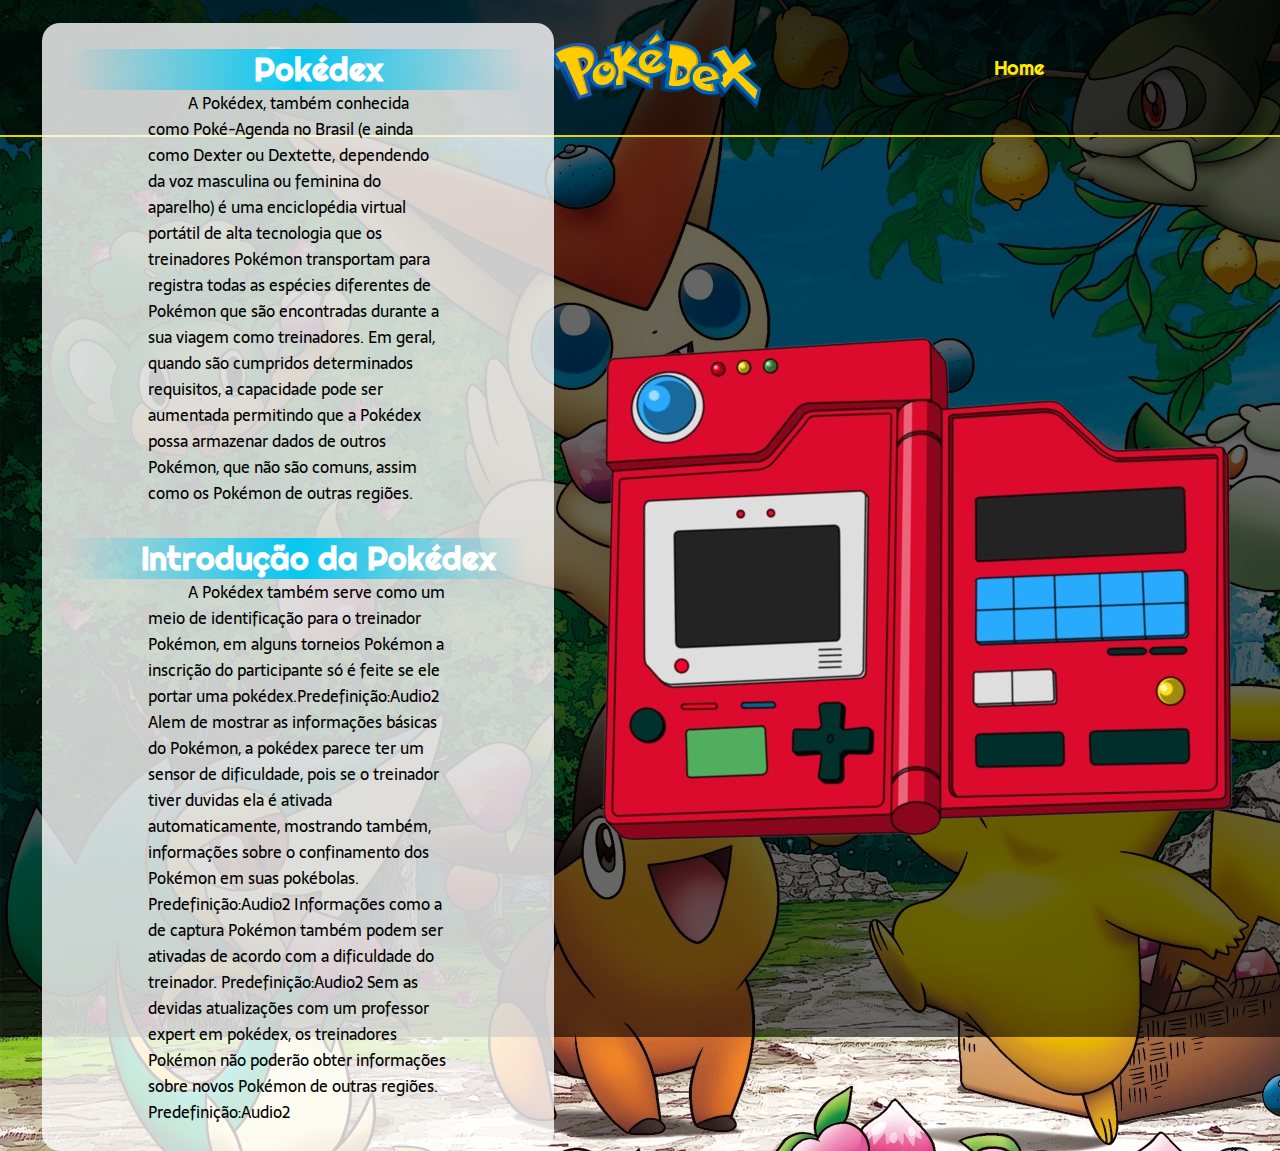
==== about.html @ b321f621 "PokeDex" ====
<!DOCTYPE html>
<html lang="en">
<head>
    <meta charset="UTF-8">
    <meta name="viewport" content="width=device-width, initial-scale=1.0">
    <title>About PokeDex</title>
    <link rel="stylesheet" href="styles/style.css">
    <link rel="shortcut icon" href="assects/favicons/favicon-16x16.png" type="image/x-icon">
</head>
<body>
    <header>
        <img class="logo" src="assects/images/adaptive-icon.webp" alt="logo">
        <img class="logo-title" src="assects/images/splash.webp"  alt="logo title">
    
        <ul>
            <li><a href="index.html">Home</a></li>
        </ul>
    </header>
    <main>
        <article>
            <section>
                <h1>Pokédex</h1>
                <p class="text-about">A Pokédex, também conhecida como Poké-Agenda no Brasil (e ainda como Dexter ou Dextette, dependendo da voz masculina ou feminina do aparelho) é uma enciclopédia virtual portátil de alta tecnologia que os treinadores Pokémon transportam para registra todas as espécies diferentes de Pokémon que são encontradas durante a sua viagem como treinadores. Em geral, quando são cumpridos determinados requisitos, a capacidade pode ser aumentada permitindo que a Pokédex possa armazenar dados de outros Pokémon, que não são comuns, assim como os Pokémon de outras regiões.</p>
            </section>
            <section>
                <h2>Introdução da Pokédex</h2>
                <p  class="text-about">A Pokédex também serve como um meio de identificação para o treinador Pokémon, em alguns torneios Pokémon a inscrição do participante só é feite se ele portar uma pokédex.Predefinição:Audio2 Alem de mostrar as informações básicas do Pokémon, a pokédex parece ter um sensor de dificuldade, pois se o treinador tiver duvidas ela é ativada automaticamente, mostrando também, informações sobre o confinamento dos Pokémon em suas pokébolas. Predefinição:Audio2 Informações como a de captura Pokémon também podem ser ativadas de acordo com a dificuldade do treinador. Predefinição:Audio2 Sem as devidas atualizações com um professor expert em pokédex, os treinadores Pokémon não poderão obter informações sobre novos Pokémon de outras regiões. Predefinição:Audio2</p>
            </section>
        </article>
        <img class="pokedex-about" src="assects/images/pokedex-about.webp" alt="pokedex about">
    </main>
</body>
</html>
---- styles/style.css ----
@import url('https://fonts.googleapis.com/css2?family=Bebas+Neue&family=Poppins:wght@100;200;300;400;500;600&family=Righteous&family=Sarala:wght@400;700&display=swap');
@import url("./reset.css");
@import url("./about.css");
@import url("./root.css");

    /* font-family: 'Poppins', sans-serif; talvez */
    /* font-family: 'Righteous', sans-serif; talvez */
    /* font-family: 'Sarala', sans-serif; nornal */
    /* font-family: 'Bebas Neue', sans-serif;  boa maiscula*/


body {
    background-image: url('../assects/images/background.webp');
    background-repeat: no-repeat;
    width: 100vw;
    height: 100vh;
    overflow-x: hidden;
}

li a {
    color: var(--pokeCor5);
    font-family: 'Righteous', sans-serif; 
    font-size: 20px;
    -webkit-text-stroke-color: red 2px solid;
}
li a:hover {
    transform: scale(1.1);
    transition: .4s;
    color: var(--pokeCor4);

}

header {
    background: #000000ce;
    display: flex;
    flex-direction: row;
    justify-content: space-evenly;
    align-items: center;
    padding: 1em;
    border-bottom: 2px solid var(--pokeCor4);
}

.logo {
    width:5em;


}
.logo:hover {
    animation: mymove 5s linear ;
}
@keyframes mymove {
    50% { translate: -25vw;}
    100% { translate: 100vw;}
    0% { transform: rotate(0deg);}
    100% {transform: rotate(360deg);}
}

.logo-title {
    width:15em;
}

main {
    display: flex;
    justify-content: center;
    align-items: center;
    background: #00000099;
    height:100vh;
    width:100vw;
}

.pokedex {
    width:25em;
}

.pokemon-image {
    margin-left: 7.1em;
    margin-bottom: 1.7em;
}

span {
    font-family: 'Sarala', sans-serif;
    font-size: 1em;
    font-weight: bold;
    color:#000;
    margin-bottom: 1.7em;
    margin-left: 7em;
}

.pokedex-box {
    background-image: url('/assects/images/pokedex.webp');
    background-size: 100%;
    background-repeat: no-repeat;
    width:350px;
    height:550px;
    display: flex;
    flex-direction: column;
    justify-content:end;
}

input {
    width:250px;
    height:40px;
    margin-bottom:3em;
    margin-left: 1.7em;
    border-radius: 7px;
    font-size: 20px;
    font-weight: bold;
    text-align: center;
    outline: none;
}

.btn-box {
    width:100%;
    display: flex;
    flex-direction: row;
    justify-content: center;
    margin-bottom: 3em;
    padding-right: 2em;
}
.btn {
    background: #333;
    width: 100px;
    height:40px;
    color:#fff;
    margin:10px;
    border-radius:5px;
}


.fa-github {
    margin: 10px;
    font-size: 2em;
    color: #ffffff;
}
.fa-linkedin-in {
    border-radius: 5px;
    width:35px;
    font-size: 2em;
    color: #ffffff;
    background: #126bc4;
    margin:10px;
}
.fa-instagram {
    margin:10px;
    width:35px;
    border-radius: 8px;
    font-size: 2em;
    color:#ffffff;
    background:linear-gradient(30deg, #fcc108,#ff081b,#d80db5);
}
.fa-linkedin-in:hover, .fa-github:hover, .fa-codepen:hover, .fa-instagram:hover {
    transform: scale(1.2);
    transition:.4s;
}

footer {
    display: flex;
    flex-direction: row;
    justify-content: center;
    align-items: center;
    background-color: #000000e9;
    color:var(--pokeCor1);
    height: 5.7em;
    text-align: center;
    border-top: 2px solid var(--pokeCor5);
    font-family: 'Bebas Neue', sans-serif;
}
.paragrath-footer {
    font-size: 2em;
    margin-right: 20px;
}
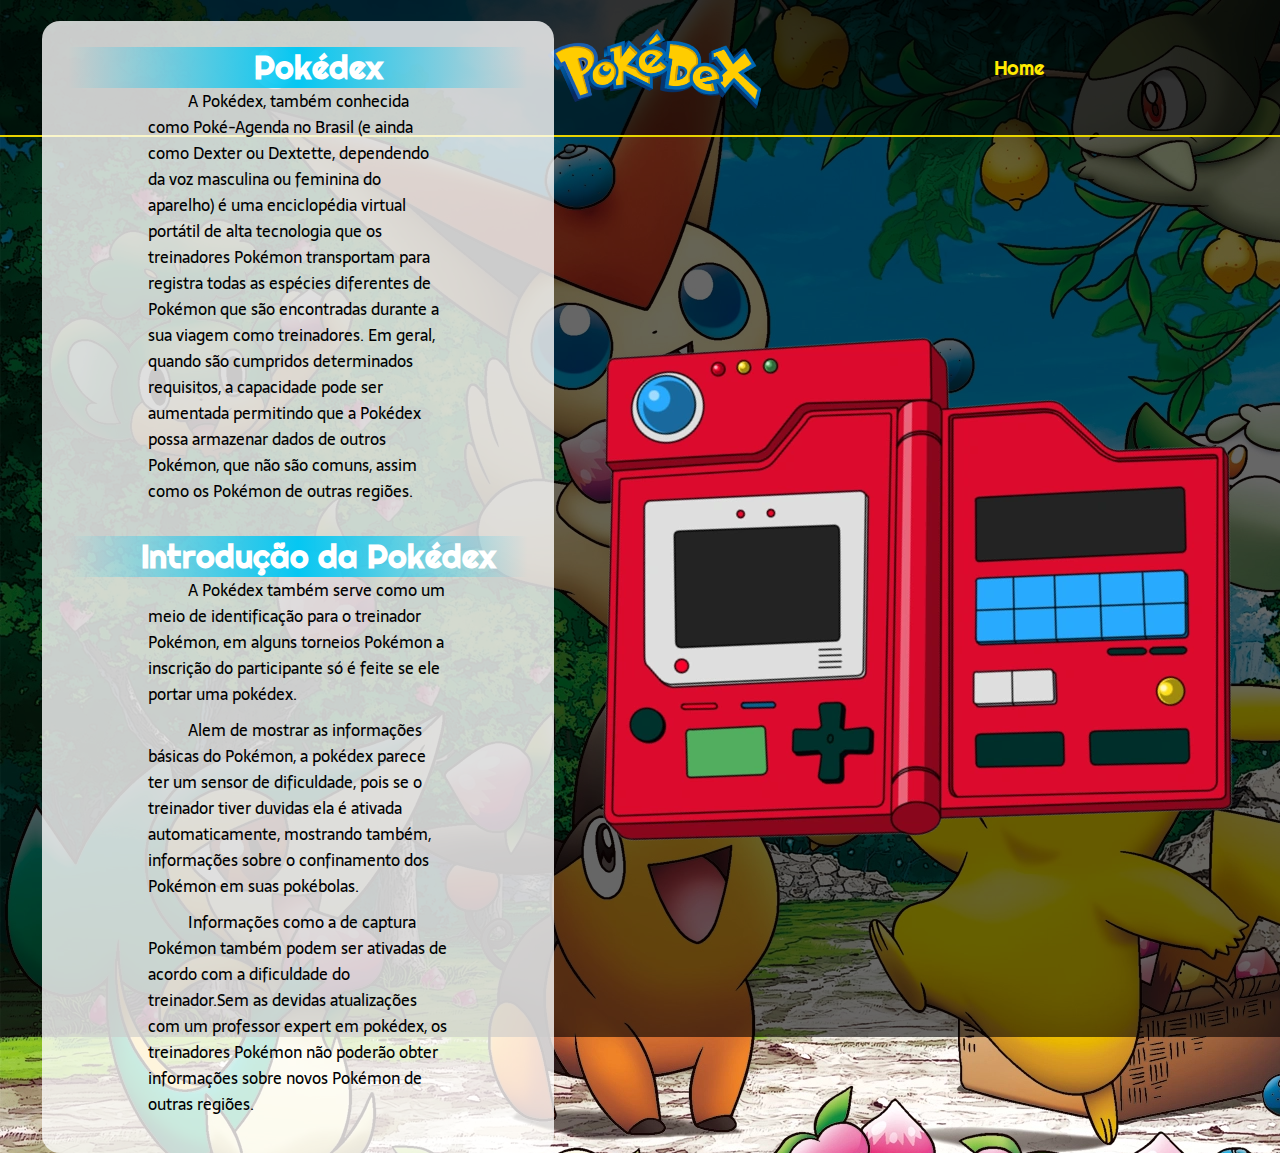
==== commit 13def411: "pokedex" ====
--- a/about.html
+++ b/about.html
@@ -24,7 +24,9 @@
             </section>
             <section>
                 <h2>Introdução da Pokédex</h2>
-                <p  class="text-about">A Pokédex também serve como um meio de identificação para o treinador Pokémon, em alguns torneios Pokémon a inscrição do participante só é feite se ele portar uma pokédex.Predefinição:Audio2 Alem de mostrar as informações básicas do Pokémon, a pokédex parece ter um sensor de dificuldade, pois se o treinador tiver duvidas ela é ativada automaticamente, mostrando também, informações sobre o confinamento dos Pokémon em suas pokébolas. Predefinição:Audio2 Informações como a de captura Pokémon também podem ser ativadas de acordo com a dificuldade do treinador. Predefinição:Audio2 Sem as devidas atualizações com um professor expert em pokédex, os treinadores Pokémon não poderão obter informações sobre novos Pokémon de outras regiões. Predefinição:Audio2</p>
+                <p  class="text-about2">A Pokédex também serve como um meio de identificação para o treinador Pokémon, em alguns torneios Pokémon a inscrição do participante só é feite se ele portar uma pokédex.</p> 
+                <p  class="text-about2">Alem de mostrar as informações básicas do Pokémon, a pokédex parece ter um sensor de dificuldade, pois se o treinador tiver duvidas ela é ativada automaticamente, mostrando também, informações sobre o confinamento dos Pokémon em suas pokébolas.</p> 
+                <p  class="text-about2">Informações como a de captura Pokémon também podem ser ativadas de acordo com a dificuldade do treinador.Sem as devidas atualizações com um professor expert em pokédex, os treinadores Pokémon não poderão obter informações sobre novos Pokémon de outras regiões.</p>
             </section>
         </article>
         <img class="pokedex-about" src="assects/images/pokedex-about.webp" alt="pokedex about">
--- a/styles/style.css
+++ b/styles/style.css
@@ -41,18 +41,28 @@
 }
 
 .logo {
-    width:5em;
+    width: 5em;
+    /* animation: none; */
+    animation: none;
+}
 
+.mymove {
+    animation: mymove 5s linear;
+}
 
+.myrotate {
+    animation: myrotate 5s linear;
 }
-.logo:hover {
-    animation: mymove 5s linear ;
+
+@keyframes myrotate {
+    0% { transform: rotate(0deg); }
+    100% { transform: rotate(360deg); }
 }
+
 @keyframes mymove {
-    50% { translate: -25vw;}
-    100% { translate: 100vw;}
-    0% { transform: rotate(0deg);}
-    100% {transform: rotate(360deg);}
+    0% { transform: translateX(0) rotate(0deg); }
+    50% { transform: translateX(-25vw) rotate(180deg); }
+    100% { transform: translateX(100vw) rotate(360deg); }
 }
 
 .logo-title {
@@ -72,22 +82,35 @@
     width:25em;
 }
 
-.pokemon-image {
-    margin-left: 7.1em;
-    margin-bottom: 1.7em;
+.pokeImage {
+    width:100px;
+    height:100px;
+    margin-left: 7.7em;
+    margin-bottom: 1.5em;
+}
+
+.pokemon-data {
+    margin-left:7.7em;
+    margin-bottom:1.7em;
+    font-family: 'Bebas Neue', sans-serif;
+    color:#777;
+}
+
+.pokemon-number {
+    color:#777;
+    font-family: 'Bebas Neue', sans-serif;
 }
 
 span {
     font-family: 'Sarala', sans-serif;
-    font-size: 1em;
+    font-size: 1.2em;
     font-weight: bold;
-    color:#000;
-    margin-bottom: 1.7em;
-    margin-left: 7em;
+    color:#444;
+    text-transform: capitalize;
 }
 
 .pokedex-box {
-    background-image: url('/assects/images/pokedex.webp');
+    background-image: url('../assects/images/pokedex.webp');
     background-size: 100%;
     background-repeat: no-repeat;
     width:350px;
@@ -97,16 +120,18 @@
     justify-content:end;
 }
 
-input {
+.input-search {
     width:250px;
     height:40px;
-    margin-bottom:3em;
-    margin-left: 1.7em;
+    margin-bottom:3.7em;
+    margin-left: 2em;
     border-radius: 7px;
-    font-size: 20px;
+    border:2px solid #222;
+    font-size: 1em;
     font-weight: bold;
     text-align: center;
     outline: none;
+    box-shadow: -2px 3px 0 #888, -4px 5px 0 #333;
 }
 
 .btn-box {
@@ -124,6 +149,9 @@
     color:#fff;
     margin:10px;
     border-radius:5px;
+    box-shadow: -2px 3px 0 #444, -3px 5px 0 #111;
+    outline: none;
+    border:2px currentColor #222;
 }
 
 
